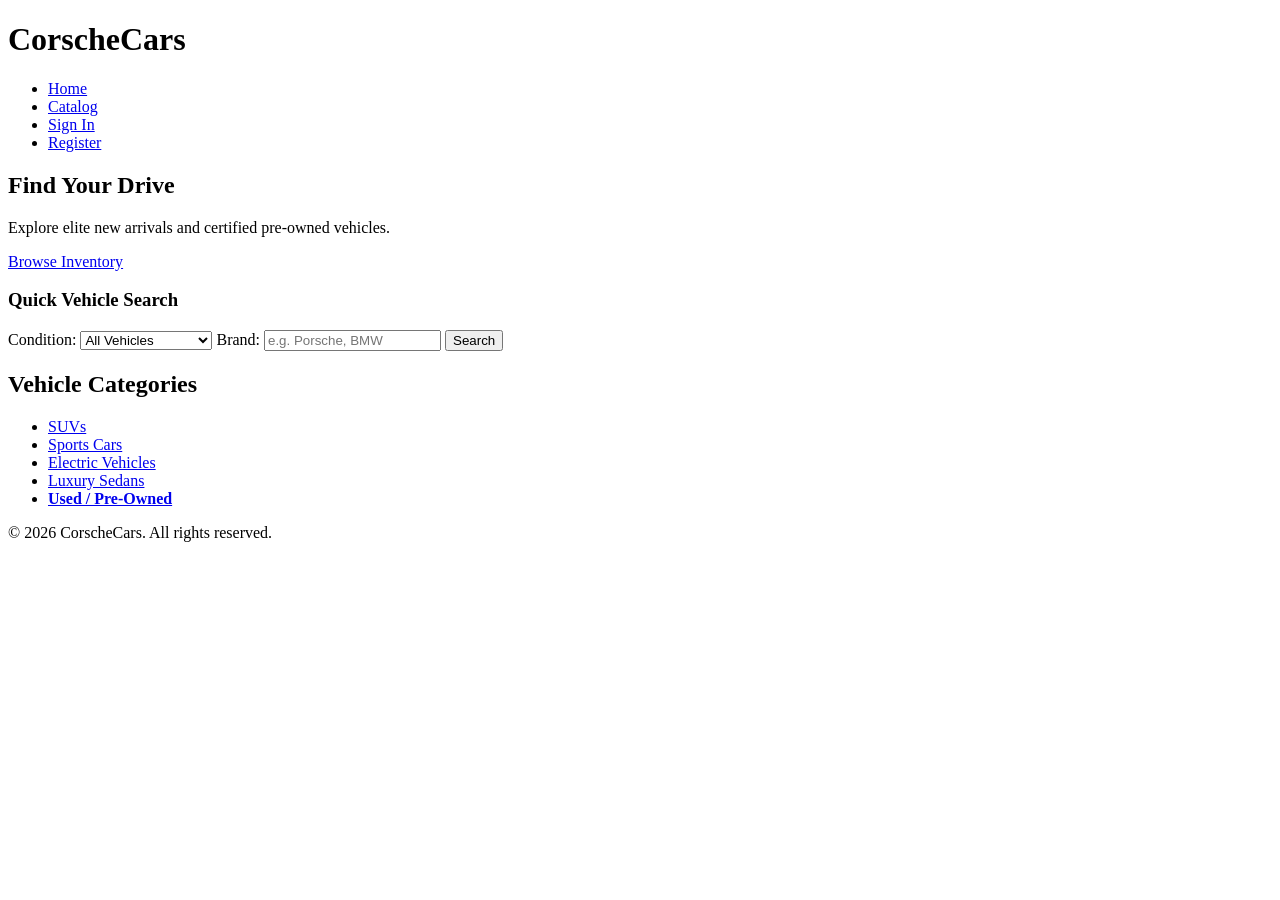
==== index.html @ 5a9bab86 "feat: estructura HTML base para la lading page" ====
<!DOCTYPE html>
<html lang="en">
<head>
    <meta charset="UTF-8">
    <meta name="viewport" content="width=device-width, initial-scale=1.0">
    <title>CorscheCars - Luxury & Pre-Owned Vehicles</title>
    <link rel="stylesheet" href="css/styles.css">
</head>
<body>

    <!-- Main Navigation Header -->
    <header>
        <div class="logo">
            <h1>CorscheCars</h1>
        </div>
        <nav>
            <ul>
                <li><a href="index.html">Home</a></li>
                <li><a href="catalog.html">Catalog</a></li>
                <li><a href="login.html">Sign In</a></li>
                <li><a href="register.html">Register</a></li>
            </ul>
        </nav>
    </header>

    <main>
        <!-- Hero Section -->
        <section class="hero">
            <h2>Find Your Drive</h2>
            <p>Explore elite new arrivals and certified pre-owned vehicles.</p>
            <a href="catalog.html" class="btn-primary">Browse Inventory</a>
        </section>

        <!-- Quick Search Bar -->
        <section class="quick-search">
            <h3>Quick Vehicle Search</h3>
            <form action="catalog.html" method="GET">
                <label for="condition">Condition:</label>
                <select id="condition" name="condition">
                    <option value="all">All Vehicles</option>
                    <option value="new">New</option>
                    <option value="used">Used / Pre-Owned</option>
                </select>

                <label for="brand">Brand:</label>
                <input type="text" id="brand" name="brand" placeholder="e.g. Porsche, BMW">

                <button type="submit">Search</button>
            </form>
        </section>

        <!-- Vehicle Categories -->
        <section class="categories">
            <h2>Vehicle Categories</h2>
            <ul>
                <li><a href="catalog.html?cat=suv">SUVs</a></li>
                <li><a href="catalog.html?cat=sports">Sports Cars</a></li>
                <li><a href="catalog.html?cat=electric">Electric Vehicles</a></li>
                <li><a href="catalog.html?cat=luxury">Luxury Sedans</a></li>
                <li><a href="catalog.html?cat=used"><strong>Used / Pre-Owned</strong></a></li>
            </ul>
        </section>
    </main>

    <!-- Footer -->
    <footer>
        <p>&copy; 2026 CorscheCars. All rights reserved.</p>
    </footer>

    <script src="js/main.js"></script>
</body>
</html>
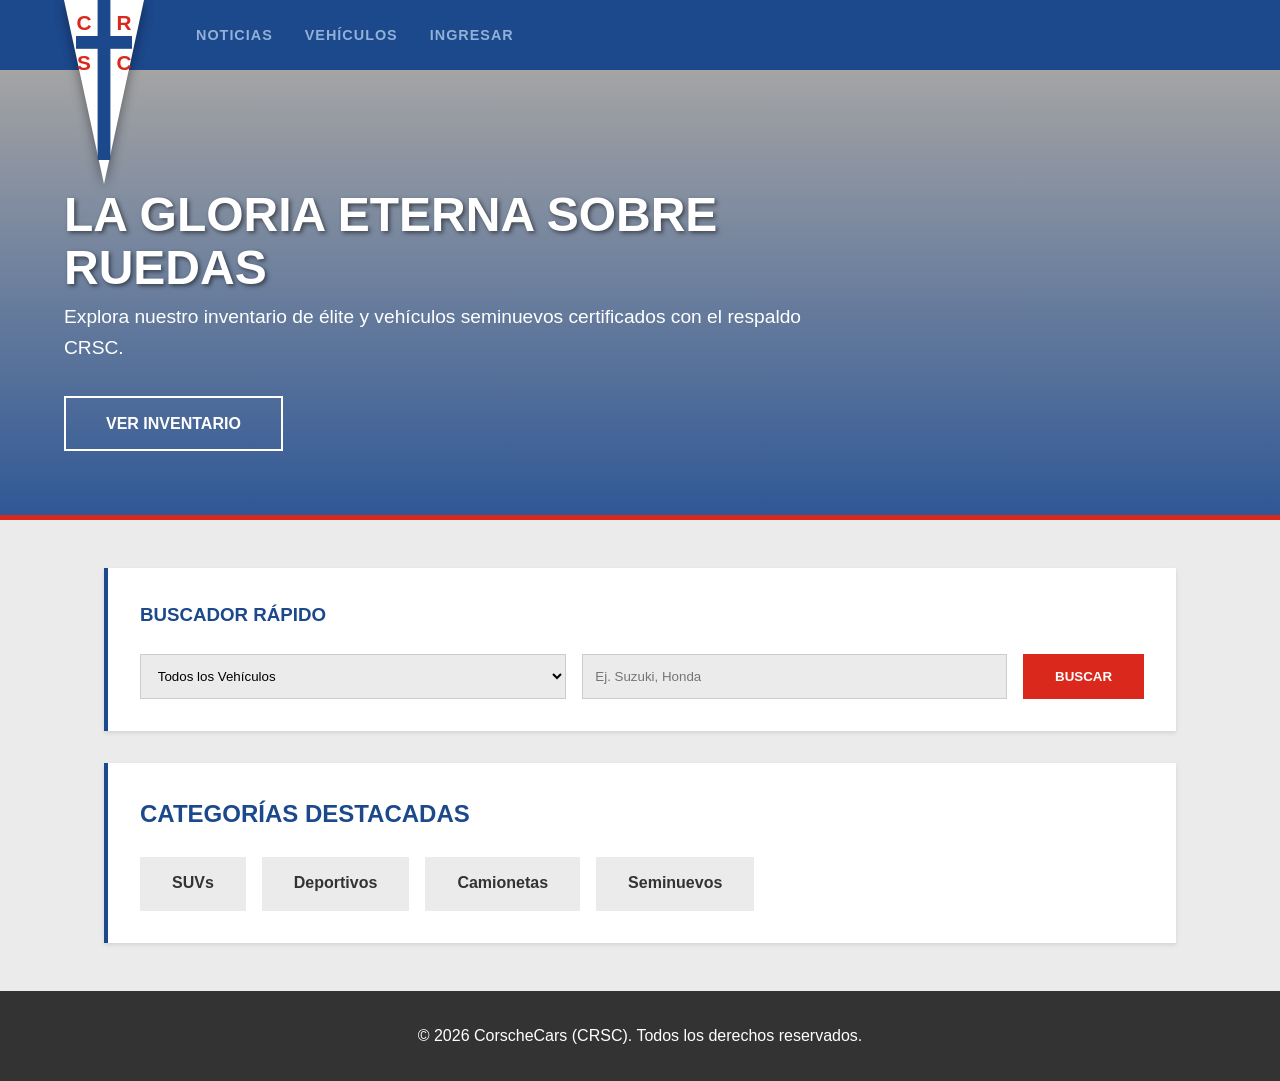
==== commit b11c6887: "fix: remover enlace de socios y actualizar categorias" ====
--- a/index.html
+++ b/index.html
@@ -3,68 +3,80 @@
 <head>
     <meta charset="UTF-8">
     <meta name="viewport" content="width=device-width, initial-scale=1.0">
-    <title>CorscheCars - Luxury & Pre-Owned Vehicles</title>
+    <title>CorscheCars - Automóviles</title>
     <link rel="stylesheet" href="css/styles.css">
 </head>
 <body>
 
-    <!-- Main Navigation Header -->
+    <!-- Header Estilo Cruzados -->
     <header>
-        <div class="logo">
-            <h1>CorscheCars</h1>
+        <div class="logo-container">
+            <!-- Insignia CRSC dibujada con SVG -->
+            <svg class="insignia" viewBox="0 0 100 250" xmlns="http://www.w3.org/2000/svg">
+                <!-- Fondo Blanco -->
+                <polygon points="0,0 100,0 50,230" fill="#FFFFFF" />
+                <!-- Cruz Azul -->
+                <rect x="42" y="0" width="16" height="200" fill="#1C488C" />
+                <rect x="15" y="45" width="70" height="16" fill="#1C488C" />
+                <!-- Letras Rojas -->
+                <text x="25" y="38" font-family="Arial" font-weight="900" font-size="26" fill="#DA291C" text-anchor="middle">C</text>
+                <text x="75" y="38" font-family="Arial" font-weight="900" font-size="26" fill="#DA291C" text-anchor="middle">R</text>
+                <text x="25" y="88" font-family="Arial" font-weight="900" font-size="26" fill="#DA291C" text-anchor="middle">S</text>
+                <text x="75" y="88" font-family="Arial" font-weight="900" font-size="26" fill="#DA291C" text-anchor="middle">C</text>
+            </svg>
         </div>
         <nav>
             <ul>
-                <li><a href="index.html">Home</a></li>
-                <li><a href="catalog.html">Catalog</a></li>
-                <li><a href="login.html">Sign In</a></li>
-                <li><a href="register.html">Register</a></li>
+                <li><a href="index.html">NOTICIAS</a></li>
+                <li><a href="catalog.html">VEHÍCULOS</a></li>
+                <li><a href="login.html">INGRESAR</a></li>
+                
             </ul>
         </nav>
     </header>
 
-    <main>
-        <!-- Hero Section -->
-        <section class="hero">
-            <h2>Find Your Drive</h2>
-            <p>Explore elite new arrivals and certified pre-owned vehicles.</p>
-            <a href="catalog.html" class="btn-primary">Browse Inventory</a>
-        </section>
+    <!-- Hero Inmersivo (Fuera del main para ancho completo) -->
+    <section class="hero">
+        <div class="hero-content">
+            <h2>LA GLORIA ETERNA SOBRE RUEDAS</h2>
+            <p>Explora nuestro inventario de élite y vehículos seminuevos certificados con el respaldo CRSC.</p>
+            <a href="catalog.html" class="btn-primary">VER INVENTARIO</a>
+        </div>
+    </section>
 
+    <main class="container">
         <!-- Quick Search Bar -->
         <section class="quick-search">
-            <h3>Quick Vehicle Search</h3>
+            <h3>Buscador Rápido</h3>
             <form action="catalog.html" method="GET">
-                <label for="condition">Condition:</label>
+                <label for="condition" style="display:none;">Condition:</label>
                 <select id="condition" name="condition">
-                    <option value="all">All Vehicles</option>
-                    <option value="new">New</option>
-                    <option value="used">Used / Pre-Owned</option>
+                    <option value="all">Todos los Vehículos</option>
+                    <option value="new">Nuevos</option>
+                    <option value="used">Seminuevos</option>
                 </select>
 
-                <label for="brand">Brand:</label>
-                <input type="text" id="brand" name="brand" placeholder="e.g. Porsche, BMW">
+                <label for="brand" style="display:none;">Brand:</label>
+                <input type="text" id="brand" name="brand" placeholder="Ej. Suzuki, Honda">
 
-                <button type="submit">Search</button>
+                <button type="submit">BUSCAR</button>
             </form>
         </section>
 
         <!-- Vehicle Categories -->
         <section class="categories">
-            <h2>Vehicle Categories</h2>
+            <h2>Categorías Destacadas</h2>
             <ul>
                 <li><a href="catalog.html?cat=suv">SUVs</a></li>
-                <li><a href="catalog.html?cat=sports">Sports Cars</a></li>
-                <li><a href="catalog.html?cat=electric">Electric Vehicles</a></li>
-                <li><a href="catalog.html?cat=luxury">Luxury Sedans</a></li>
-                <li><a href="catalog.html?cat=used"><strong>Used / Pre-Owned</strong></a></li>
+                <li><a href="catalog.html?cat=sports">Deportivos</a></li>
+                <li><a href="catalog.html?cat=electric">Camionetas</a></li>
+                <li><a href="catalog.html?cat=used"><strong>Seminuevos</strong></a></li>
             </ul>
         </section>
     </main>
 
-    <!-- Footer -->
     <footer>
-        <p>&copy; 2026 CorscheCars. All rights reserved.</p>
+        <p>&copy; 2026 CorscheCars (CRSC). Todos los derechos reservados.</p>
     </footer>
 
     <script src="js/main.js"></script>
--- a/css/styles.css
+++ b/css/styles.css
@@ -0,0 +1,234 @@
+/* ==========================================================================
+   CSS Variables & Reset (Estilo Corporativo / Deportivo)
+   ========================================================================== */
+
+   :root {
+    --color-bg: #EBEBEB;         
+    --color-surface: #FFFFFF;    
+    --color-primary: #1C488C;    /* Azul Cruzados */
+    --color-secondary: #DA291C;  /* Rojo */
+    --color-text-main: #333333;  
+    --color-text-muted: #666666; 
+    --color-border: #CCCCCC;     
+
+    /* Tipografía más imponente */
+    --font-main: 'Arial', 'Segoe UI', sans-serif;
+    --shadow-sm: 0 2px 4px rgba(0,0,0,0.1); 
+}
+
+* {
+    margin: 0;
+    padding: 0;
+    box-sizing: border-box;
+}
+
+body {
+    font-family: var(--font-main);
+    background-color: var(--color-bg);
+    color: var(--color-text-main);
+    line-height: 1.6;
+}
+
+/* ==========================================================================
+   Header & Navegación (Estilo Barra Superior)
+   ========================================================================== */
+
+header {
+    background-color: var(--color-primary);
+    display: flex;
+    align-items: center;
+    height: 70px;
+    padding: 0 5%;
+    position: sticky;
+    top: 0;
+    z-index: 1000;
+}
+
+.logo-container {
+    position: relative;
+    height: 100%;
+    width: 100px;
+    margin-right: 2rem;
+}
+
+/* La magia del escudo colgante */
+.insignia {
+    position: absolute;
+    top: 0;
+    left: 0;
+    width: 80px;
+    height: 200px;
+    z-index: 1001;
+    filter: drop-shadow(0 4px 6px rgba(0,0,0,0.4));
+    transition: transform 0.3s ease;
+}
+
+.insignia:hover {
+    transform: translateY(5px);
+}
+
+nav ul {
+    list-style: none;
+    display: flex;
+    gap: 2rem;
+}
+
+nav a {
+    color: #92B1D8; /* Celeste apagado como en la página de CDUC */
+    text-decoration: none;
+    font-weight: bold;
+    font-size: 0.9rem;
+    letter-spacing: 1px;
+    transition: color 0.2s ease;
+}
+
+nav a:hover, nav a:focus {
+    color: var(--color-surface);
+}
+
+/* ==========================================================================
+   Hero Section (Fondo inmersivo)
+   ========================================================================== */
+
+.hero {
+    /* Imagen de stock de un Porsche con un overlay oscuro y degradado azul */
+    background: linear-gradient(to top, rgba(28, 72, 140, 0.9), rgba(0,0,0,0.3)), 
+                url('https://images.unsplash.com/photo-1503376712341-ea402802ed3d?ixlib=rb-4.0.3&auto=format&fit=crop&w=1920&q=80') center/cover no-repeat;
+    height: 450px;
+    display: flex;
+    align-items: flex-end;
+    padding: 4rem 5%;
+    border-bottom: 5px solid var(--color-secondary); /* Franja roja inferior */
+}
+
+.hero-content {
+    max-width: 800px;
+}
+
+.hero h2 {
+    font-size: 3rem;
+    color: var(--color-surface);
+    text-transform: uppercase;
+    line-height: 1.1;
+    margin-bottom: 0.5rem;
+    text-shadow: 2px 2px 4px rgba(0,0,0,0.5);
+}
+
+.hero p {
+    color: var(--color-surface);
+    font-size: 1.2rem;
+    margin-bottom: 2rem;
+    font-weight: 500;
+}
+
+/* Botón "Fantasma" (Borde blanco, fondo transparente) */
+.btn-primary {
+    display: inline-block;
+    background-color: transparent;
+    color: var(--color-surface);
+    border: 2px solid var(--color-surface);
+    padding: 0.8rem 2.5rem;
+    text-decoration: none;
+    font-weight: bold;
+    text-transform: uppercase;
+    transition: all 0.3s ease;
+}
+
+.btn-primary:hover {
+    background-color: var(--color-surface);
+    color: var(--color-primary);
+}
+
+/* ==========================================================================
+   Main Content & Tarjetas
+   ========================================================================== */
+
+.container {
+    max-width: 1200px;
+    margin: 3rem auto;
+    padding: 0 5%;
+    display: flex;
+    flex-direction: column;
+    gap: 2rem;
+}
+
+.quick-search, .categories {
+    background-color: var(--color-surface);
+    padding: 2rem;
+    box-shadow: var(--shadow-sm);
+    border-left: 4px solid var(--color-primary); /* Detalle azul a la izquierda */
+}
+
+.quick-search h3 {
+    margin-bottom: 1.5rem;
+    color: var(--color-primary);
+    text-transform: uppercase;
+}
+
+.quick-search form {
+    display: flex;
+    gap: 1rem;
+    flex-wrap: wrap;
+}
+
+.quick-search select,
+.quick-search input {
+    padding: 0.8rem;
+    border: 1px solid var(--color-border);
+    background-color: var(--color-bg);
+    flex: 1;
+    min-width: 200px;
+}
+
+.quick-search button {
+    background-color: var(--color-secondary);
+    color: var(--color-surface);
+    border: none;
+    padding: 0.8rem 2rem;
+    font-weight: bold;
+    cursor: pointer;
+    text-transform: uppercase;
+    transition: background-color 0.2s;
+}
+
+.quick-search button:hover {
+    background-color: #A31F15;
+}
+
+.categories h2 {
+    margin-bottom: 1.5rem;
+    color: var(--color-primary);
+    text-transform: uppercase;
+}
+
+.categories ul {
+    list-style: none;
+    display: flex;
+    gap: 1rem;
+    flex-wrap: wrap;
+}
+
+.categories a {
+    display: block;
+    padding: 0.8rem 2rem;
+    background-color: var(--color-bg);
+    color: var(--color-text-main);
+    text-decoration: none;
+    font-weight: bold;
+    border-bottom: 3px solid transparent;
+    transition: all 0.2s;
+}
+
+.categories a:hover {
+    background-color: #D9E2F3;
+    border-color: var(--color-primary);
+    color: var(--color-primary);
+}
+
+footer {
+    background-color: var(--color-text-main);
+    color: var(--color-surface);
+    text-align: center;
+    padding: 2rem;
+    margin-top: 2rem;
+}
